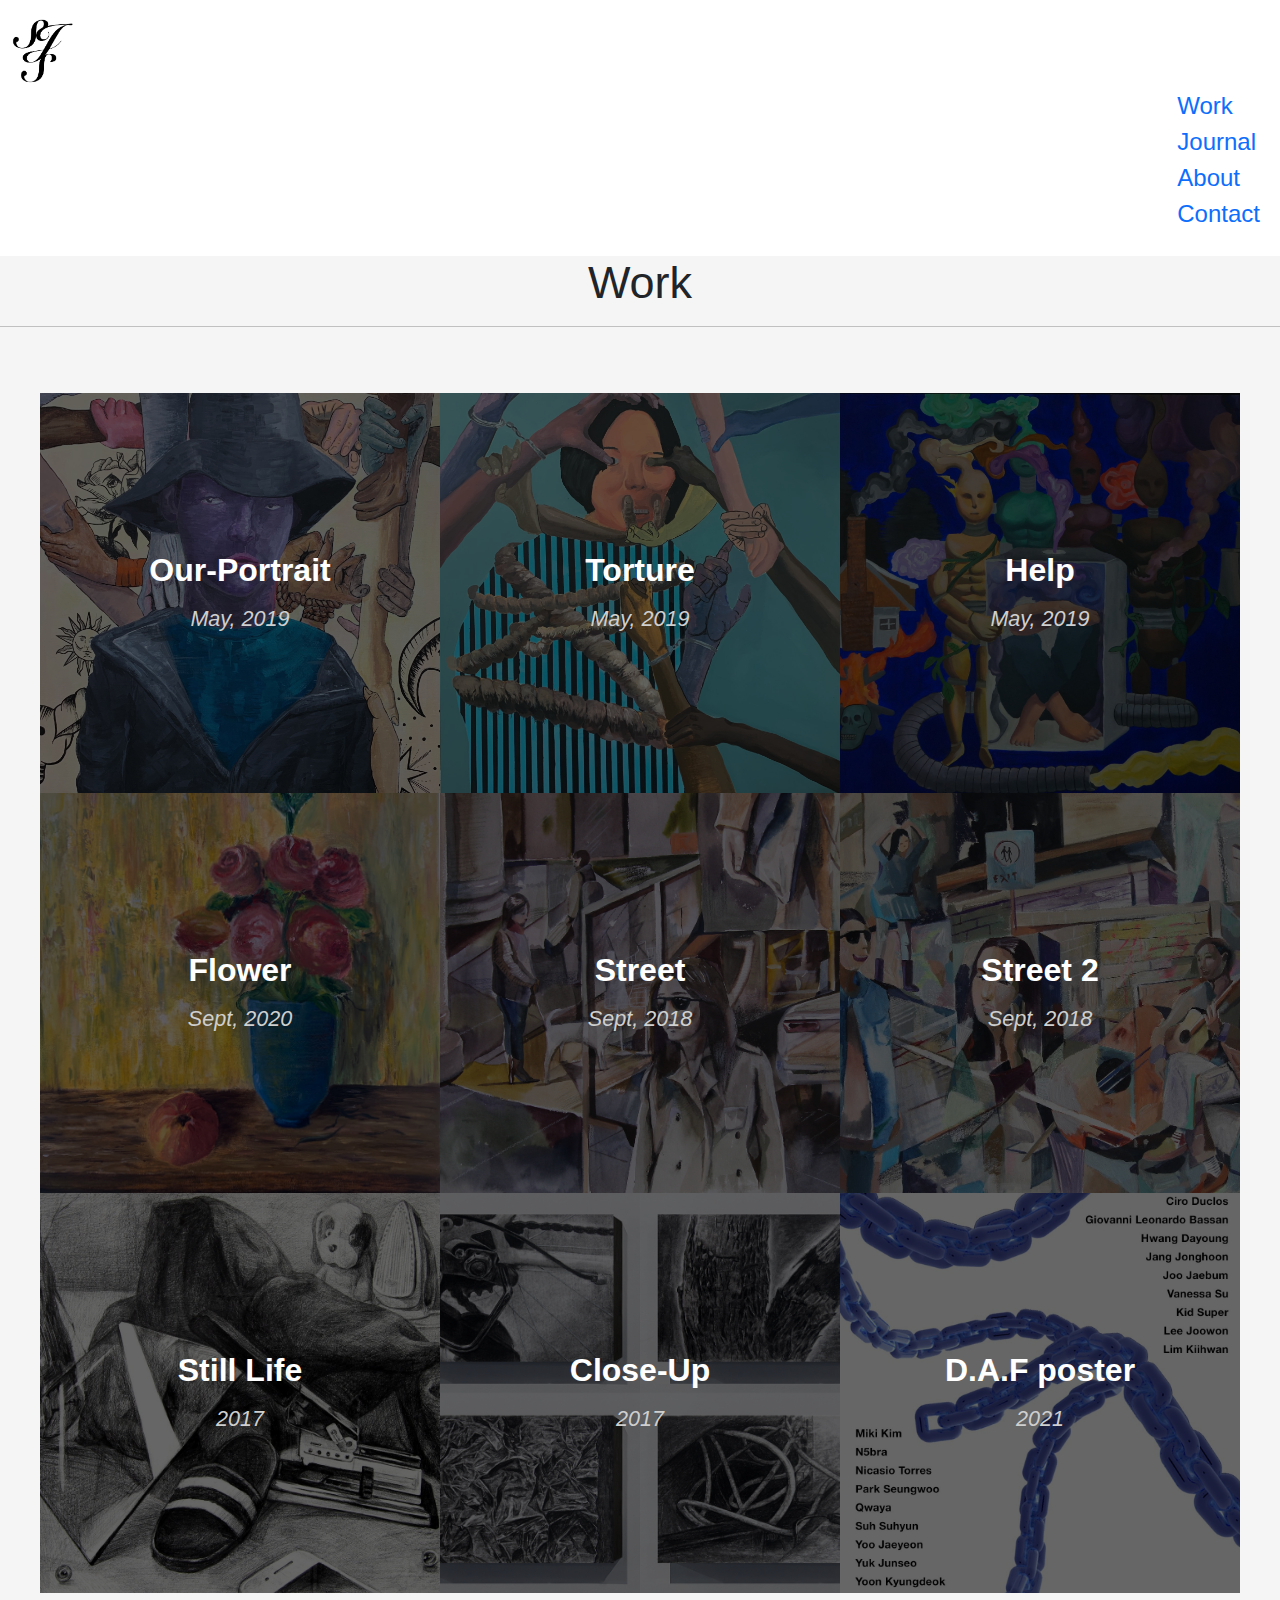
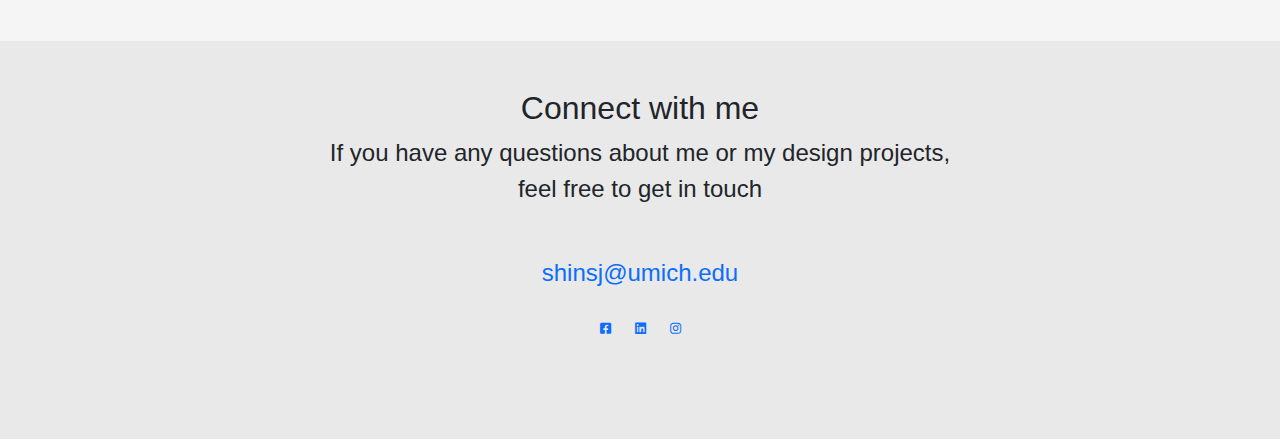
==== index.html @ 0e091ad4 "Add files via upload" ====
<!DOCTYPE html>
<html lang="en">

<head>
    <meta charset="utf-8">
    <meta name="viewport" content="width=device-width, initial-scale=1.0, shrink-to-fit=no">
    <title>Jae's Portfolio</title>
    <link rel="stylesheet" href="assets/css/html5reset.css">
    <link rel="stylesheet" href="assets/bootstrap/css/bootstrap.min.css">
    <link rel="stylesheet" href="assets/fonts/fontawesome-all.min.css">
    
    <link rel="stylesheet" href="assets/css/styles.css">
</head>

<body>        <header>
            <nav class="navbar">
                <!-- <Logo></Logo> -->
                <a href=#><img class="icon" src="assets/img/logo.png" alt="logo" height="80px" width="80px"></a>
                <ul class="nav-links">
                    <li class="nav-items"><a href="index.html">Work</a></li>
                    <li class="nav-items"><a href="Journal.html">Journal</a></li>
                    <li class="nav-items"><a href="About.html">About</a></li>
                    <li class="nav-items"><a href="Contact.html">Contact</a></li>
                </ul>
            </nav>
        </header>
    <div class="text-center">
        <h4 style="color: #212529;font-size: 45px;">Work</h4>
        <hr>
    </div><body>
        <!-- <a class="skip"><a href="#skip">Skip to Main Content</a> -->


    <main id="skip">
                
            <div class="projects">
              <div class="item1">
                <div class="item-info">
                  <h2>Our-Portrait</h2>
                  <span>May, 2019</span>
                </div>
              </div>
              <div class="item2">
                <div class="item-info">
                  <h2>Torture</h2>
                  <span>May, 2019</span>
                </div>
              </div>
              <div class="item3">
                <div class="item-info">
                  <h2>Help</h2>
                  <span>May, 2019</span>
                </div>
              </div>
              <div class="item4">
                <div class="item-info">
                  <h2>Flower</h2>
                  <span>Sept, 2020</span>
                </div>
              </div>
              <div class="item5">
                <div class="item-info">
                  <h2>Street</h2>
                  <span>Sept, 2018</span>
                </div>
              </div>
              <div class="item6">
                <div class="item-info">
                  <h2>Street 2</h2>
                  <span>Sept, 2018</span>
                </div>
              </div>
              <div class="item7">
                <div class="item-info">
                  <h2>Still Life</h2>
                  <span>2017</span>
                </div>
              </div>
              <div class="item8">
                <div class="item-info">
                  <h2>Close-Up</h2>
                  <span>2017</span>
                </div>
              </div>
              <div class="item9">
                <div class="item-info">
                  <h2>D.A.F poster</h2>
                  <span>2021</span>
                </div>
              </div>
            </div>
    </main>



    </body> <footer>
        <div class="container" id="contact">
            <h2 class="text-center">Connect with me</h2>
            <p class="text-center">If you have any questions about me or my design projects, <br>feel free to get in touch</p>

            <div class="info">
                <p class="text-center"> <a href="mailto:shinsjumich.edu">shinsj@umich.edu</a></p>
                <div class="row justify-content-center">
                    <div class="col-auto"><a class="social" href="facebook.com" target="_blank"><i class="fab fa-facebook-square"></i></a></div>
                    <div class="col-auto"><a class="social" href="https://www.linkedin.com/in/seung-jae-shin-01ba89199/" target="_blank"><i class="fab fa-linkedin"></i></a></div>
                    <div class="col-auto"><a class="social" href="https://www.instagram.com/96seungjae/" target="_blank"><i class="fab fa-instagram"></i></a></div>
                </div>
            </div>
        </div>
    </footer>
    <script src="assets/bootstrap/js/bootstrap.min.js"></script>
</body>

</html>
---- assets/css/styles.css ----
*:focus {
  border: 2px solid #000;
}

html {
  scroll-behavior: smooth;
}

body {
  background-color: #f6f5f5;
  margin: 0px auto;
  font-family: 'Oswald', sans-serif;
  font-size: 1.5em;
  line-height: 1.5;
}

header {
  background-color: white;
}

.navbar {
  background: white;
  display: flex;
  flex-direction: column;
  justify-content: space-around;
  align-items: flex-end;
}

a {
  text-decoration: none;
}

/* nav{
    display: flex;
    flex-direction: row;

    height:60px;
    background-color: #ffffff;
    box-shadow: 2px 2px 12px rgba(0,0,0,0,2);
    padding: 20px 0px 20px;
} */

nav a {
  width: 100%;
}

.nav-links {
  list-style: none;
  display: flex;
  flex-direction: column;
}

.nav-item {
  font-size: 20px;
  font-family: 'Oswald', sans-serif;
  padding-left: 15px;
  padding-right: 15px;
}

nav li {
  display: inline;
  padding-right: 20px;
}

a:link {
  text-decoration: none;
}

.nav-item a {
  color: black;
  font-weight: bold;
  text-decoration: none;
}

.nav-item a:hover {
  text-decoration: underline;
}

.nav-item a:visited {
  color: black;
}

a.skip {
  background: black;
  left: 0;
  padding: 6px;
  position: absolute;
  top: -40px;
  -webkit-transition: top 1s ease-out;
  -o-transition: top 1s ease-out;
  transition: top 1s ease-out;
  z-index: 1;
}

a.skip:focus {
  top: 20px;
  color: #000;
  -webkit-text-decoration-style: solid;
  text-decoration-style: solid;
}

footer {
  font-family: 'oswald' sans-serif;
  margin-top: 3rem;
  padding: 3rem;
  background-color: #E9E9E9;
  text-align: center;
}

/* social media icon size */

footer .social {
  font-size: .8rem;
}

/* the space above and below the contact info */

footer .info {
  margin-top: 3rem;
  margin-bottom: 3rem;
}

.projects {
  display: flex;
  flex-direction: row;
  flex-wrap: wrap;
  justify-content: center;
  width: 100%;
  margin: 0;
  padding-top: 50px;
}

.projects .item1 {
  background-image: url('../img/ourPortrait.jpg');
  background-size: cover;
  background-position: center center;
  min-height: 400px;
  min-width: 400px;
}

.projects .item2 {
  background-image: url('../img/torture.jpg');
  background-size: cover;
  background-position: center center;
  min-height: 400px;
  min-width: 400px;
}

.projects .item3 {
  background-image: url('../img/help.jpg');
  background-size: cover;
  background-position: center center;
  min-height: 400px;
  min-width: 400px;
}

.projects .item4 {
  background-image: url('../img/final.jpeg');
  background-size: cover;
  background-position: center center;
  min-height: 400px;
  min-width: 400px;
}

.projects .item5 {
  background-image: url('../img/street.jpg');
  background-size: cover;
  background-position: center center;
  min-height: 400px;
  min-width: 400px;
}

.projects .item6 {
  background-image: url('../img/street2.jpg');
  background-size: cover;
  background-position: center center;
  min-height: 400px;
  min-width: 400px;
}

.projects .item7 {
  background-image: url('../img/still.jpg');
  background-size: cover;
  background-position: center center;
  min-height: 400px;
  min-width: 400px;
}

.projects .item8 {
  background-image: url('../img/closeup.jpg');
  background-size: cover;
  background-position: center center;
  min-height: 400px;
  min-width: 400px;
}
.projects .item9 {
  background-image: url('../img/dafposter.jpg');
  background-size: cover;
  background-position: center center;
  min-height: 400px;
  min-width: 400px;
}

.item-info {
  background: rgba(0,0,0,0.6);
  display: flex;
  display: -webkit-flex;
  flex-direction: column;
  -webkit-flex-direction: column;
  flex-wrap: wrap;
  -webkit-flex-wrap: wrap;
  justify-content: center;
  -webkit-justify-content: center;
  align-items: center;
  -webkit-align-items: center;
  min-width: 400px;
  min-height: 400px;
}

.item-info h2 {
  font-weight: 900;
  color: #ffffff;
}

.item-info span {
  color: #cfcfcf;
  font-family: 'roboto', sans-serif;
  font-style: italic;
  font-size: 0.9em;
  padding-top: 5px;
}

/* Contact Page */

.contact-box {
  width: 500px;
  background-color: #fff;
  box-shadow: 0 0 20px 0 #999;
  top: 50%;
  left: 50%;
  transform: translate(-50%, -50%);
  position: absolute;
}

form {
  margin: 40px;
}

.input-field {
  width: 400px;
  height: 40px;
  margin-top: -15px;
  padding-left: 10px;
  padding-right: 10px;
  border: 1px soild #777;
  border-radius: 15px;
  outline: none;
}

.textarea-field {
  height: 150px;
  padding-top: 10px;
}

.btn {
  border-radius: 20px;
  margin-top: 18px;
  padding: 10px;
  background-color: lightcoral;
  font-size: 12px;
  border: none;
  cursor: pointer;
}

/* @media screen and (max-width: 550px) { 
    .nav-links {
        flex-direction: column;
        align-items: center;
    }
    .nav-item {
        padding: 5px;
        margin: 5px;
    }
} */

.submit-now {
  margin-top: 20px;
  font-size: 16px;
  width: 200px;
  height: 50px;
  border-color: transparent;
}

.form-control.input {
  border: 0;
  background: transparent;
  border-bottom: 1px solid silver;
  border-radius: 0px !important;
}

.getintouch {
  height: auto;
  background-size: cover;
  background-repeat: no-repeat;
}

input[type="text"], input[type="email"], input[type="tel"], textarea {
  border-radius: 0 !important;
}

input[type="text"], input[type="email"], input[type="tel"], textarea {
  border-radius: 8px !important;
}

.modern-form {
  padding-top: 80px;
  padding-bottom: 80px;
}

.modern-form__hr {
  border-color: #4daade;
  border-width: 2px;
  width: 121px;
}

.modern-form__form-container {
  padding-top: 100px;
}

.modern-form__form-group--padding-r {
  padding-right: 20px;
}

.modern-form__form-group--padding-t {
  padding-top: 50px;
}

*, *:before, *:after {
  -webkit-box-sizing: border-box;
  -moz-box-sizing: border-box;
  box-sizing: border-box;
}

*, *:before, *:after {
  -webkit-box-sizing: border-box;
  -moz-box-sizing: border-box;
  box-sizing: border-box;
}
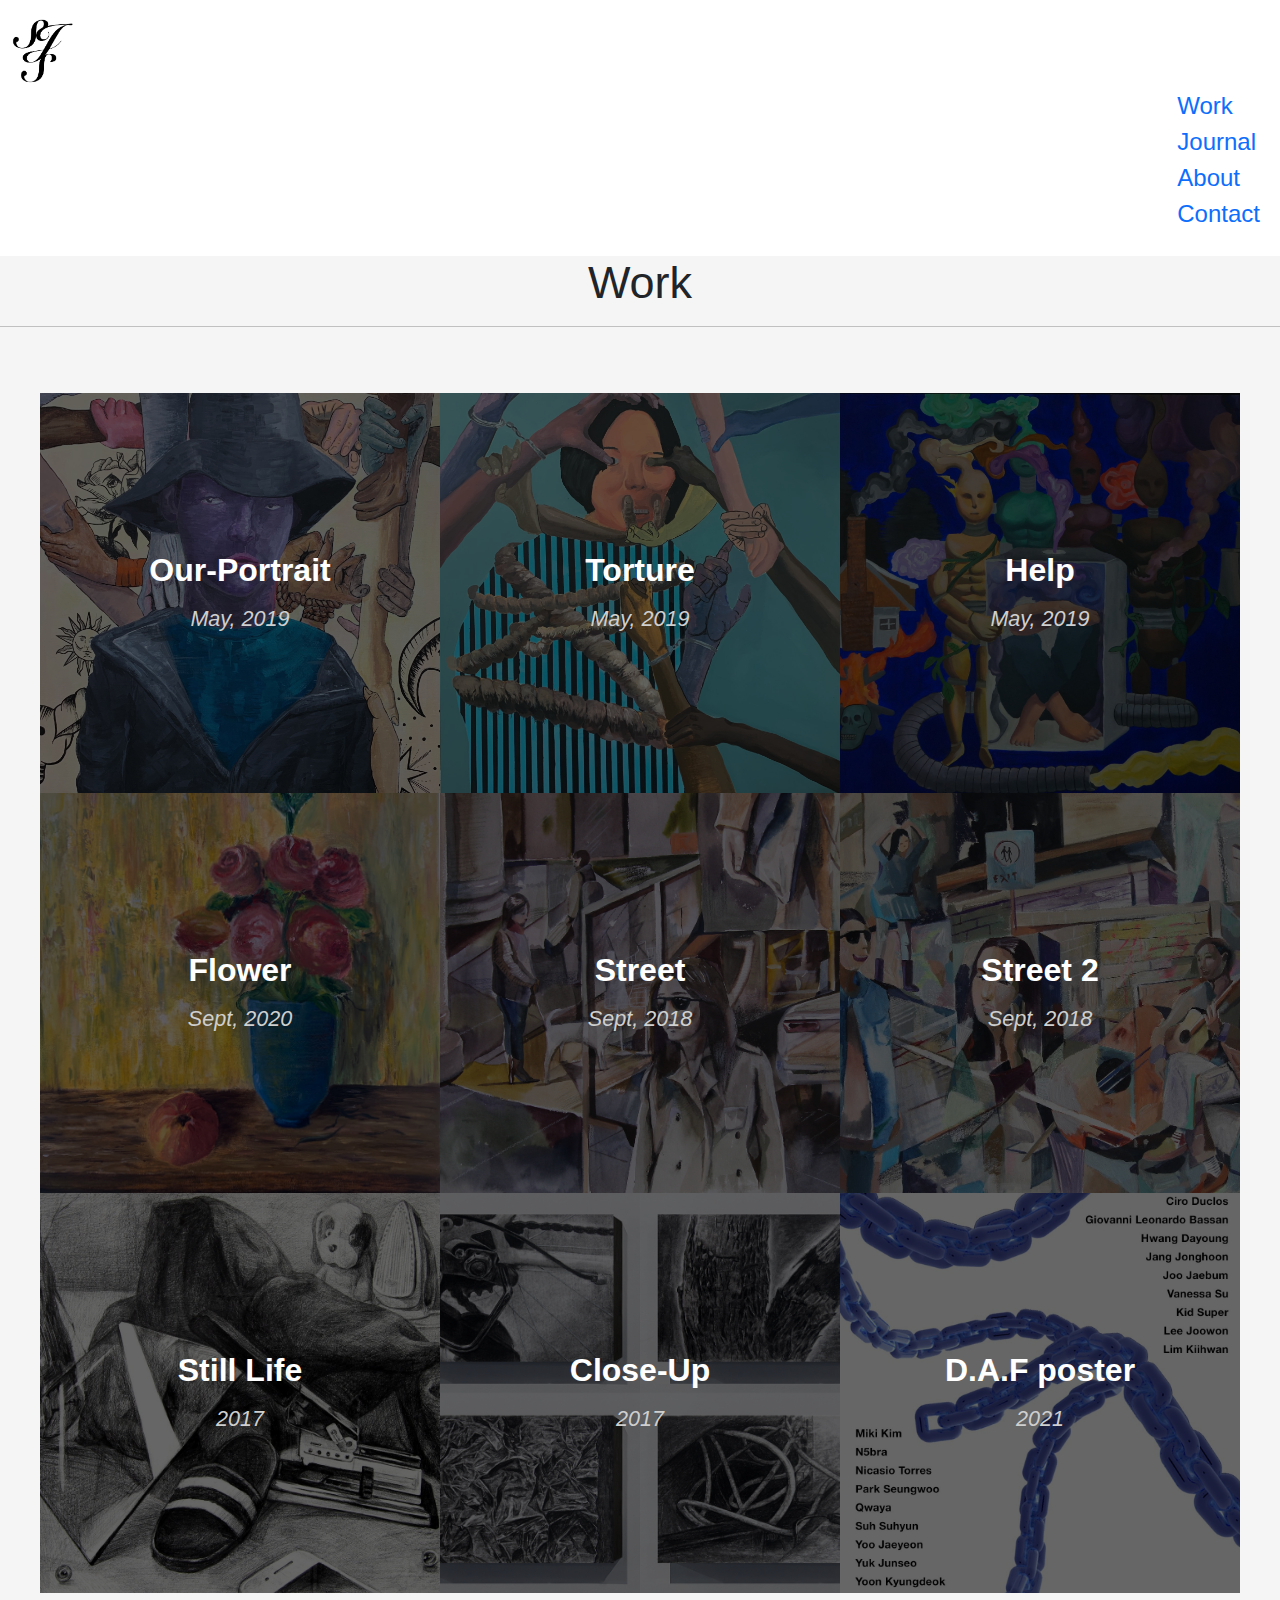
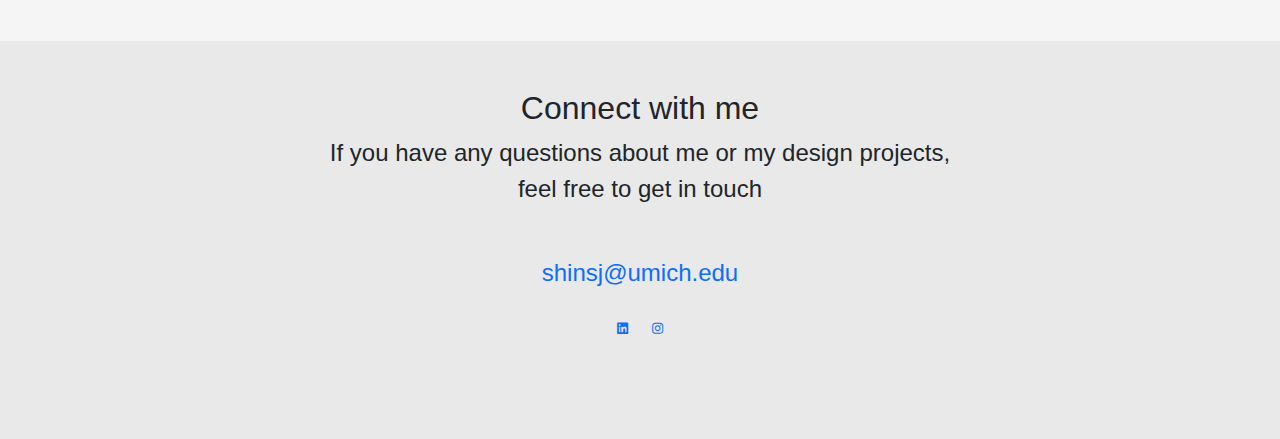
==== commit 6a0e775f: "Update index.html" ====
--- a/index.html
+++ b/index.html
@@ -101,7 +101,6 @@
             <div class="info">
                 <p class="text-center"> <a href="mailto:shinsjumich.edu">shinsj@umich.edu</a></p>
                 <div class="row justify-content-center">
-                    <div class="col-auto"><a class="social" href="facebook.com" target="_blank"><i class="fab fa-facebook-square"></i></a></div>
                     <div class="col-auto"><a class="social" href="https://www.linkedin.com/in/seung-jae-shin-01ba89199/" target="_blank"><i class="fab fa-linkedin"></i></a></div>
                     <div class="col-auto"><a class="social" href="https://www.instagram.com/96seungjae/" target="_blank"><i class="fab fa-instagram"></i></a></div>
                 </div>
@@ -111,4 +110,4 @@
     <script src="assets/bootstrap/js/bootstrap.min.js"></script>
 </body>
 
-</html>+</html>
